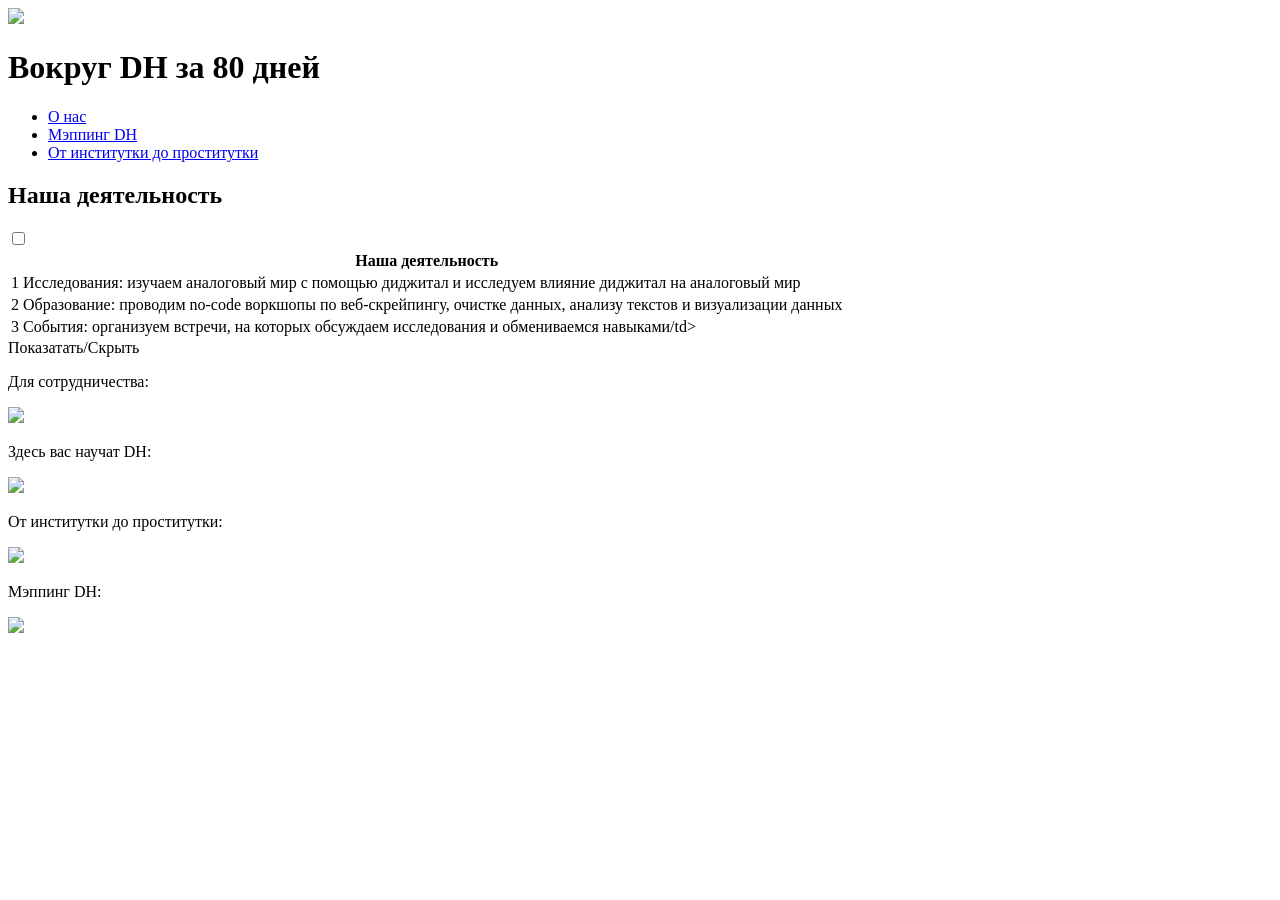
==== map.html @ d3bc72d6 "add page1" ====
<!DOCTYPE html>
<html>
<head>
	<title>Digital Humanities</title>
	<link rel="stylesheet" href="style.css">
	<link href="https://fonts.googleapis.com/css2?family=Raleway:wght@600&display=swap" rel="stylesheet">
	<link href="https://fonts.googleapis.com/css2?family=Raleway:wght@300&display=swap" rel="stylesheet">
</head>
<body>
<div id="header">
 <div id="logo">
<a href="index.html">
<img src="images/logos.png"></a>
 </div>
<div id="name">
<h1>Вокруг DH за 80 дней</h1> 
</div>

<div id="nav">
<ul>
  <li><a href="index.html">О нас</a></li>
  <li><a href="map.html">Мэппинг DH</a></li>
  <li><a href="women.html">От институтки до проститутки</a></li>
</ul>
</div>
</div>

<div id="main" class="price">
<h2>Наша деятельность</h2>
<input type="checkbox" id="button2">
<div class="xpandable-block">
<div class="tab">
	<table class="table_blur">
<tr>
				<th colspan="2">Наша деятельность</th>
			</tr>
			<tr>
				<td>1</td>
				<td>Исследования: изучаем аналоговый мир с помощью диджитал и исследуем влияние диджитал на аналоговый мир </td>
			</tr>
			<tr>
				<td>2</td>
				<td>Образование: проводим no-code воркшопы по веб-скрейпингу, очистке данных, анализу текстов и визуализации данных</td>
			</tr>
			<tr>
				<td>3</td>
				<td>События: организуем встречи, на которых обсуждаем исследования и обмениваемся навыками/td>
			</tr>

</tbody>
	</table>

</div>
  
</div>
  <label class="labeltable" for="button2">Показатать/Cкрыть</label>



<div id="footer">
<p>Для сотрудничества: </p>
<a href="https://t.me/liSP1912">
<img src="images/tg.png"></a>
<p> Здесь вас научат DH: </p>
<a href="https://dh.itmo.ru">
<img src="images/dh.png"></a>
<p>От институтки до проститутки: </p>
<a href="women.html">
<img src="images/edulogo.png"></a>
<p>Мэппинг DH: </p>
<a href="map.html">
<img src="images/map.png"></a>
</div>

</body>
</html>
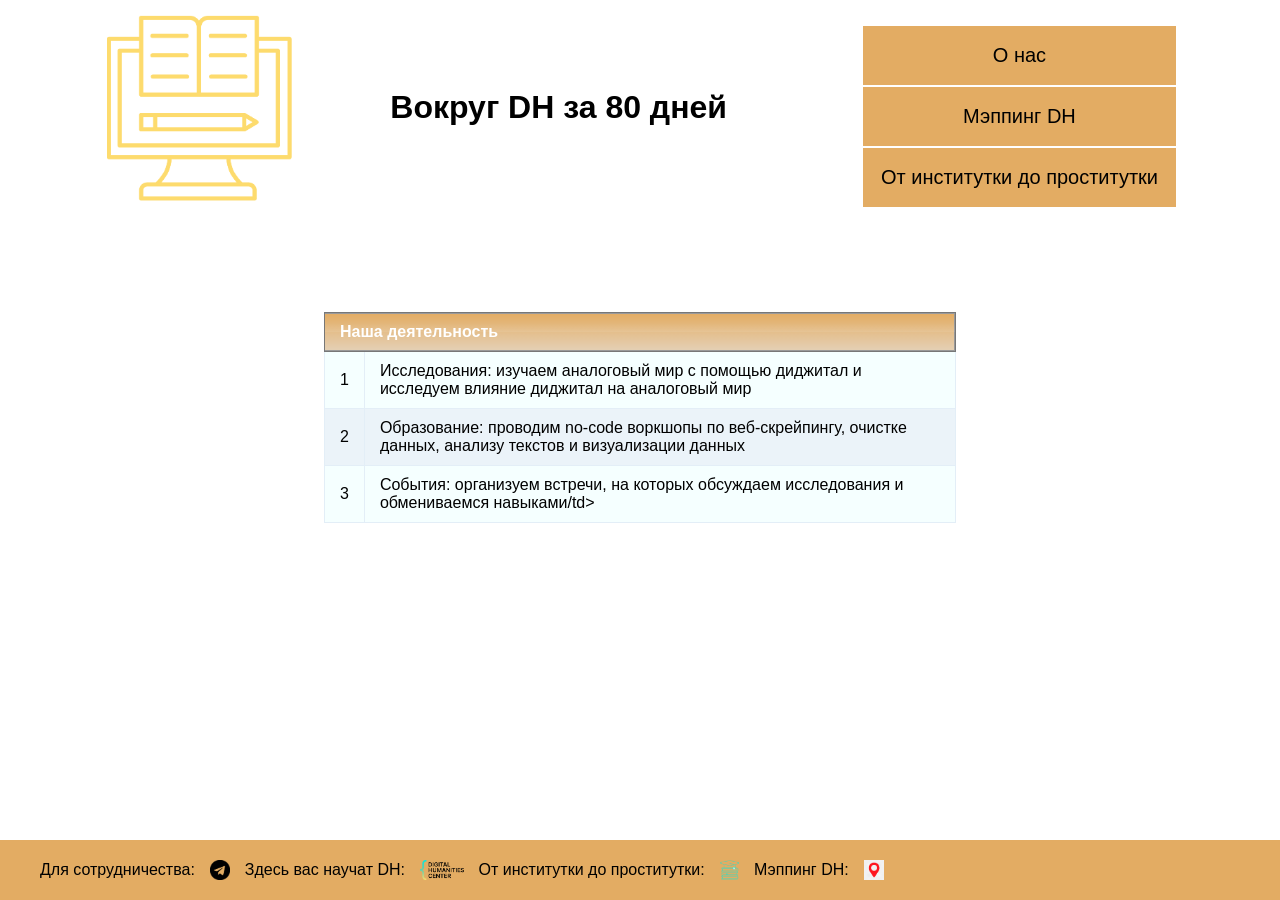
==== commit 0d99b0a4: "new table" ====
--- a/map.html
+++ b/map.html
@@ -25,35 +25,30 @@
 </div>
 </div>
 
-<div id="main" class="price">
-<h2>Наша деятельность</h2>
-<input type="checkbox" id="button2">
-<div class="xpandable-block">
-<div class="tab">
-	<table class="table_blur">
-<tr>
-				<th colspan="2">Наша деятельность</th>
-			</tr>
-			<tr>
-				<td>1</td>
-				<td>Исследования: изучаем аналоговый мир с помощью диджитал и исследуем влияние диджитал на аналоговый мир </td>
-			</tr>
-			<tr>
-				<td>2</td>
-				<td>Образование: проводим no-code воркшопы по веб-скрейпингу, очистке данных, анализу текстов и визуализации данных</td>
-			</tr>
-			<tr>
-				<td>3</td>
-				<td>События: организуем встречи, на которых обсуждаем исследования и обмениваемся навыками/td>
+<div class="wrapper">
+<table class="table_blur">
+<tr>
+				<th colspan="2">Наша деятельность</th>
+			</tr>
+			<tr>
+				<td>1</td>
+				<td>Исследования: изучаем аналоговый мир с помощью диджитал и исследуем влияние диджитал на аналоговый мир </td>
+			</tr>
+			<tr>
+				<td>2</td>
+				<td>Образование: проводим no-code воркшопы по веб-скрейпингу, очистке данных, анализу текстов и визуализации данных</td>
+			</tr>
+			<tr>
+				<td>3</td>
+				<td>События: организуем встречи, на которых обсуждаем исследования и обмениваемся навыками/td>
 			</tr>
 
-</tbody>
-	</table>
-
-</div>
-  
-</div>
-  <label class="labeltable" for="button2">Показатать/Cкрыть</label>
+</tbody>
+	</table>
+
+</div>
+  
+</div>
 
 
 
@@ -61,16 +56,16 @@
 <p>Для сотрудничества: </p>
 <a href="https://t.me/liSP1912">
 <img src="images/tg.png"></a>
-<p> Здесь вас научат DH: </p>
+<p> Здесь вас научат DH: </p>
 <a href="https://dh.itmo.ru">
-<img src="images/dh.png"></a>
+<img src="images/dh.png"></a>
 <p>От институтки до проститутки: </p>
 <a href="women.html">
-<img src="images/edulogo.png"></a>
+<img src="images/edulogo.png"></a>
 <p>Мэппинг DH: </p>
 <a href="map.html">
 <img src="images/map.png"></a>
 </div>
 
 </body>
-</html>+</html>
--- a/style.css
+++ b/style.css
@@ -0,0 +1,180 @@
+/*
+	Comment
+*/
+
+
+body {
+	font-family: 'Raleway', sans-serif;
+	height: 100%;
+    min-width: 800px;
+}
+#header {
+    display: flex;
+	justify-content: space-evenly;
+}
+#name {
+
+	margin-top: 60px;
+}
+#logo img {
+	height: 200px;
+	width: auto;
+}
+#nav {
+	height: 200px;
+        min-width: 300px;
+        display: flex;
+       flex-flow: row wrap;
+       justify-content: flex-end;
+
+}
+#nav ul {
+	display: block;
+}
+#nav li {
+	font-size: 20px;
+	display: block;
+	text-align: center;
+	margin: 2px;
+}
+#nav a {
+	display: block;
+	padding: 18px;
+	text-decoration: none;
+	background: #e3ac63;
+	color: #000;
+}
+ul li a:hover {
+	background: #fff;
+	color: #000;
+}
+#main {
+	text-align: center;
+	margin-bottom: 150px;
+}
+
+.about {
+margin-top: 50px 0;
+}
+
+#footer {
+    display: flex;
+	position: fixed; 
+    left: 0; bottom: 0; 
+    padding: 5px 40px; 
+    background: #e3ac63; 
+    color: #000; 
+    width: 100%; 
+
+}
+#footer p {
+text-align: center;
+}
+
+#footer img {
+	height: 20px;
+	width: auto;
+	padding: 15px;
+        display: flex;
+        flex-flow: row wrap;
+        justify-content: flex-end;
+}
+
+@media (min-width: 1200px) {
+.photos {
+	display: flex;
+	justify-content: center;
+	margin-top: 100px;
+        align-items: center;
+}
+}
+.heading {
+text-align: center;
+}
+
+.photos img {
+    height: 500px;
+	width: auto;
+margin: 0 20px;
+}
+
+.table {
+	width: 300px;
+	border: 2px solid #e3ac63;
+        margin: auto;
+}
+.table td {
+padding: 10px;
+margin: auto;
+}
+A {
+    color: #ce574f; 
+   text-decoration: none;
+   }
+   A:visited {
+    color: #ce574f; 
+    text-decoration: none;
+   }
+   A:active {
+    color: #ce574f;
+    text-decoration: none;
+   }
+.wrapper {
+  width: 100%;
+}
+
+.table_blur {
+  background: #f5ffff;
+  border-collapse: collapse;
+  text-align: left;
+  width: 50%;
+  margin-left:25%;
+  margin-top: 100px;
+}
+.table_blur th {
+  border-top: 1px solid #777777;	
+  border-bottom: 1px solid #777777; 
+  box-shadow: inset 0 1px 0 #999999, inset 0 -1px 0 #999999;
+  background: linear-gradient(#e3ac63, #E4D1B7);
+  color: white;
+  padding: 10px 15px;
+  position: relative;
+}
+.table_blur th:after {
+  content: "";
+  display: block;
+  position: absolute;
+  left: 0;
+  top: 25%;
+  height: 25%;
+  width: 100%;
+  background: linear-gradient(rgba(255, 255, 255, 0), rgba(255,255,255,.08));
+}
+.table_blur tr:nth-child(odd) {
+  background: #ebf3f9;
+}
+.table_blur th:first-child {
+  border-left: 1px solid #777777;	
+  border-bottom:  1px solid #777777;
+  box-shadow: inset 1px 1px 0 #999999, inset 0 -1px 0 #999999;
+}
+.table_blur th:last-child {
+  border-right: 1px solid #777777;
+  border-bottom:  1px solid #777777;
+  box-shadow: inset -1px 1px 0 #999999, inset 0 -1px 0 #999999;
+}
+.table_blur td {
+  border: 1px solid #e3eef7;
+  padding: 10px 15px;
+  position: relative;
+  transition: all 0.5s ease;
+}
+.table_blur tbody:hover td {
+  color: transparent;
+  text-shadow: 0 0 3px #a09f9d;
+}
+.table_blur tbody:hover tr:hover td {
+  color: #444444;
+  text-shadow: none;
+}
+
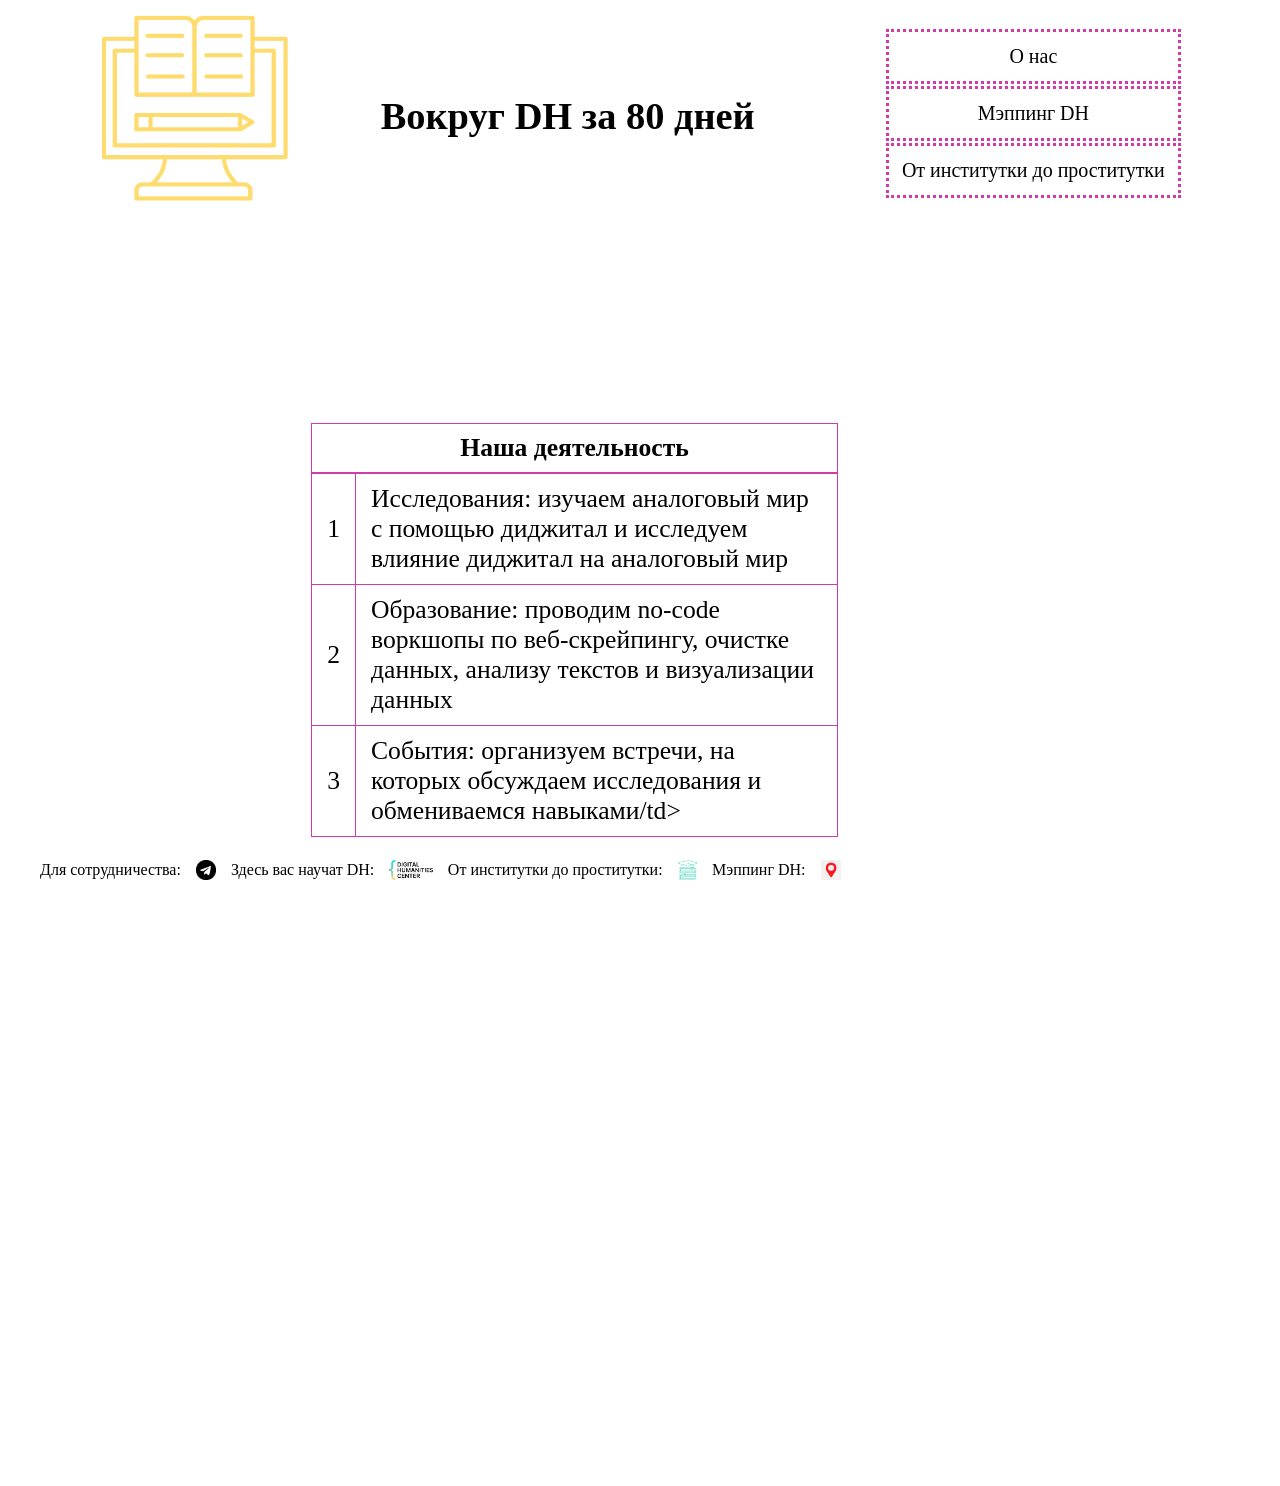
==== commit e7dbcc44: "more adaptive style" ====
--- a/map.html
+++ b/map.html
@@ -25,7 +25,13 @@
 </div>
 </div>
 
-<div class="wrapper">
+<div class="site-wrapper"> 
+<div class="container"> 
+
+<div class="publication__inner"> 
+
+
+<div class="publication__content"> 
 <table class="table_blur">
 <tr>
 				<th colspan="2">Наша деятельность</th>
--- a/style.css
+++ b/style.css
@@ -1,180 +1,238 @@
-/*
-	Comment
-*/
-
-
-body {
-	font-family: 'Raleway', sans-serif;
-	height: 100%;
-    min-width: 800px;
-}
-#header {
-    display: flex;
-	justify-content: space-evenly;
-}
-#name {
-
-	margin-top: 60px;
-}
-#logo img {
-	height: 200px;
-	width: auto;
-}
-#nav {
-	height: 200px;
-        min-width: 300px;
-        display: flex;
-       flex-flow: row wrap;
-       justify-content: flex-end;
-
-}
-#nav ul {
-	display: block;
-}
-#nav li {
-	font-size: 20px;
-	display: block;
-	text-align: center;
-	margin: 2px;
-}
-#nav a {
-	display: block;
-	padding: 18px;
-	text-decoration: none;
-	background: #e3ac63;
-	color: #000;
-}
-ul li a:hover {
-	background: #fff;
-	color: #000;
-}
-#main {
-	text-align: center;
-	margin-bottom: 150px;
-}
-
-.about {
-margin-top: 50px 0;
-}
-
-#footer {
-    display: flex;
-	position: fixed; 
-    left: 0; bottom: 0; 
-    padding: 5px 40px; 
-    background: #e3ac63; 
-    color: #000; 
-    width: 100%; 
-
-}
-#footer p {
-text-align: center;
-}
-
-#footer img {
-	height: 20px;
-	width: auto;
-	padding: 15px;
-        display: flex;
-        flex-flow: row wrap;
-        justify-content: flex-end;
-}
-
-@media (min-width: 1200px) {
-.photos {
-	display: flex;
-	justify-content: center;
-	margin-top: 100px;
-        align-items: center;
-}
-}
-.heading {
-text-align: center;
-}
-
-.photos img {
-    height: 500px;
-	width: auto;
-margin: 0 20px;
-}
-
-.table {
-	width: 300px;
-	border: 2px solid #e3ac63;
-        margin: auto;
-}
-.table td {
-padding: 10px;
-margin: auto;
-}
-A {
-    color: #ce574f; 
-   text-decoration: none;
-   }
-   A:visited {
-    color: #ce574f; 
-    text-decoration: none;
-   }
-   A:active {
-    color: #ce574f;
-    text-decoration: none;
-   }
-.wrapper {
-  width: 100%;
-}
-
-.table_blur {
-  background: #f5ffff;
-  border-collapse: collapse;
-  text-align: left;
-  width: 50%;
-  margin-left:25%;
-  margin-top: 100px;
-}
-.table_blur th {
-  border-top: 1px solid #777777;	
-  border-bottom: 1px solid #777777; 
-  box-shadow: inset 0 1px 0 #999999, inset 0 -1px 0 #999999;
-  background: linear-gradient(#e3ac63, #E4D1B7);
-  color: white;
-  padding: 10px 15px;
-  position: relative;
-}
-.table_blur th:after {
-  content: "";
-  display: block;
-  position: absolute;
-  left: 0;
-  top: 25%;
-  height: 25%;
-  width: 100%;
-  background: linear-gradient(rgba(255, 255, 255, 0), rgba(255,255,255,.08));
-}
-.table_blur tr:nth-child(odd) {
-  background: #ebf3f9;
-}
-.table_blur th:first-child {
-  border-left: 1px solid #777777;	
-  border-bottom:  1px solid #777777;
-  box-shadow: inset 1px 1px 0 #999999, inset 0 -1px 0 #999999;
-}
-.table_blur th:last-child {
-  border-right: 1px solid #777777;
-  border-bottom:  1px solid #777777;
-  box-shadow: inset -1px 1px 0 #999999, inset 0 -1px 0 #999999;
-}
-.table_blur td {
-  border: 1px solid #e3eef7;
-  padding: 10px 15px;
-  position: relative;
-  transition: all 0.5s ease;
-}
-.table_blur tbody:hover td {
-  color: transparent;
-  text-shadow: 0 0 3px #a09f9d;
-}
-.table_blur tbody:hover tr:hover td {
-  color: #444444;
-  text-shadow: none;
-}
-
+/*
+	Comment
+*/
+
+
+body {
+	display: -webkit-box;
+    display: -ms-flexbox;
+    display: flex;
+    -webkit-box-orient: vertical;
+    -webkit-box-direction: normal;
+    -ms-flex-direction: column;
+    flex-direction: column;
+    font-family: 'ProximaNova';
+    font-size: 1.2rem;
+    min-height: 100vh;
+    position: relative;
+    padding-bottom: 30px;
+	
+}
+#header {
+    display: flex;
+    justify-content: space-evenly;
+}
+#name {
+
+	margin-top: 60px;
+}
+#logo img {
+	height: 200px;
+	width: auto;
+}
+#nav {
+	height: 200px;
+        min-width: 300px;
+        display: flex;
+       flex-flow: row wrap;
+       justify-content: flex-end;
+
+}
+#nav ul {
+	display: block;
+}
+#nav li {
+	font-size: 20px;
+	display: block;
+	text-align: center;
+	margin: 2px;
+}
+#nav a {
+	display: block;
+	padding: 13px;
+        border-width: 1 px;
+        border-radius: 0px;
+        background-color: #ffffff;
+       background-position: center center;
+        border-color: #d23aaa;
+       border-style: dotted;
+}
+ul li a:hover {
+	background: #fff;
+	color: #000;
+}
+#main {
+	text-align: center;
+	margin-bottom: 150px;
+
+}
+
+.about {
+margin-top: 50px 0;
+}
+
+#footer {
+    display: flex;
+     position: fixed; 
+    left: 0; bottom: 0; 
+    padding: 5px 40px; 
+    background: white; 
+    color: #000; 
+    width: 100%; 
+
+}
+#footer p {
+text-align: center;
+font-size: 1rem;
+}
+
+#footer img {
+	height: 20px;
+	width: auto;
+	padding: 15px;
+        display: flex;
+        flex-flow: row wrap;
+        justify-content: flex-end;
+}
+
+@media (min-width: 1200px) {
+.photos {
+	display: flex;
+	justify-content: center;
+	margin-top: 100px;
+        align-items: center;
+}
+}
+.heading {
+text-align: center;
+}
+
+.photos img {
+    height: 500px;
+	width: auto;
+margin: 0 20px;
+}
+
+.table {
+	width: 300px;
+	border: 2px solid #e3ac63;
+        margin: auto;
+}
+.table td {
+padding: 10px;
+margin: auto;
+}
+A {
+    color: black; 
+   text-decoration: none;
+   }
+   A:visited {
+    color: black; 
+    text-decoration: none;
+   }
+   A:active {
+    color: black;
+    text-decoration: none;
+   }
+
+
+
+.wrapper {
+  width: 100%;
+}
+
+.table_blur {
+  background: white;
+  border-collapse: collapse;
+  text-align: centre;
+  width: 50%;
+  margin-left:25%;
+  margin-top: 100px;
+}
+.table_blur th {
+  border-top: 1px  #d23aaa;	
+  border-bottom: 1px  #d23aaa; 
+  box-shadow: inset 0 1px 0 #d23aaa, inset 0 -1px 0 #d23aaa;
+  background: white;
+  color: black;
+  padding: 10px 15px;
+  position: relative;
+}
+.table_blur th:after {
+  content: "";
+  display: block;
+  position: absolute;
+  left: 0;
+  top: 25%;
+  height: 25%;
+  width: 100%;
+}
+.table_blur tr:nth-child(odd) {
+  background: white;
+}
+.table_blur th:first-child {
+  border-left: 1px solid #d23aaa;	
+  border-bottom:  1px solid #d23aaa;
+ 
+}
+.table_blur th:last-child {
+  border-right: 1px solid #d23aaa;
+  border-bottom:  1px solid #d23aaa;
+ 
+}
+.table_blur td {
+  border: 1px solid #d23aaa;
+  padding: 10px 15px;
+  position: relative;
+  transition: all 0.5s ease;
+}
+.table_blur tbody:hover td {
+  color: transparent;
+  text-shadow: 0 0 3px #a09f9d;
+}
+.table_blur tbody:hover tr:hover td {
+  color: #444444;
+  text-shadow: none;
+}
+
+.site-wrapper {
+    display: -webkit-box;
+    display: -ms-flexbox;
+    display: flex;
+    -webkit-box-orient: vertical;
+    -webkit-box-direction: normal;
+    -ms-flex-direction: column;
+    flex-direction: column;
+    font-family: 'ProximaNova';
+    font-size: 1.6rem;
+    min-height: 100vh;
+    position: relative;
+    padding-bottom: 335px;
+}
+.container {
+    margin-left: auto;
+    margin-right: auto;
+    max-width: 1360px;
+    padding-left: 40px;
+    padding-right: 40px;
+}
+.publication__inner {
+    display: -webkit-box;
+    display: -ms-flexbox;
+    display: flex;
+    -webkit-box-pack: justify;
+    -ms-flex-pack: justify;
+    justify-content: space-between;
+}
+.publication__content-wrap {
+    font-family: Spectral;
+    font-size: 18px;
+    -ms-flex-preferred-size: 75%;
+    flex-basis: 75%;
+    Text-align: center;
+}
+.publication__content {
+    padding-right: 131px;
+    padding-top: 110px;
+    word-wrap: break-word;
+}
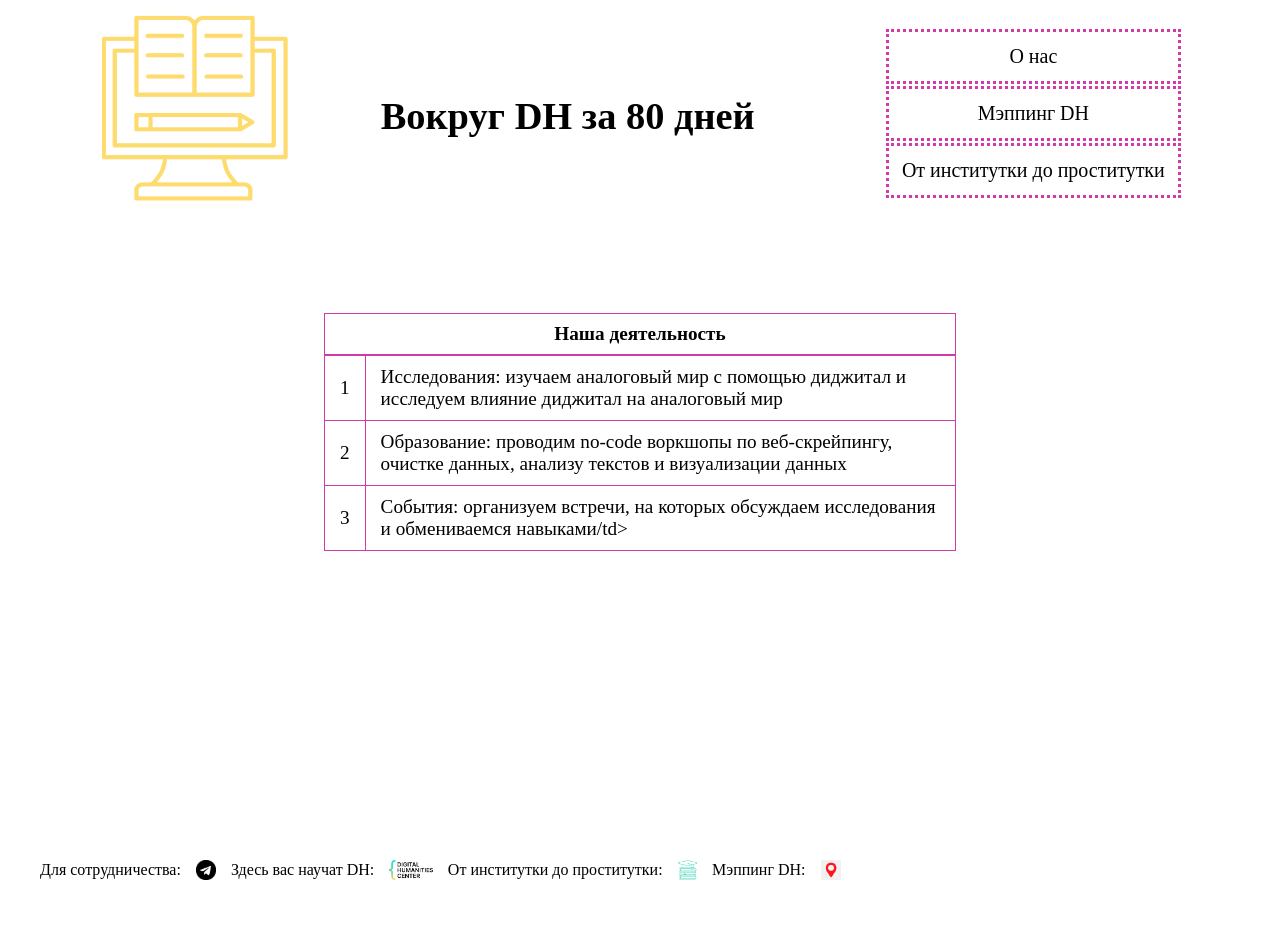
==== commit a073fbc2: "TABLE SMMALLER" ====
--- a/map.html
+++ b/map.html
@@ -25,13 +25,10 @@
 </div>
 </div>
 
-<div class="site-wrapper"> 
-<div class="container"> 
-
-<div class="publication__inner"> 
 
 
-<div class="publication__content"> 
+
+<div class="body"> 
 <table class="table_blur">
 <tr>
 				<th colspan="2">Наша деятельность</th>
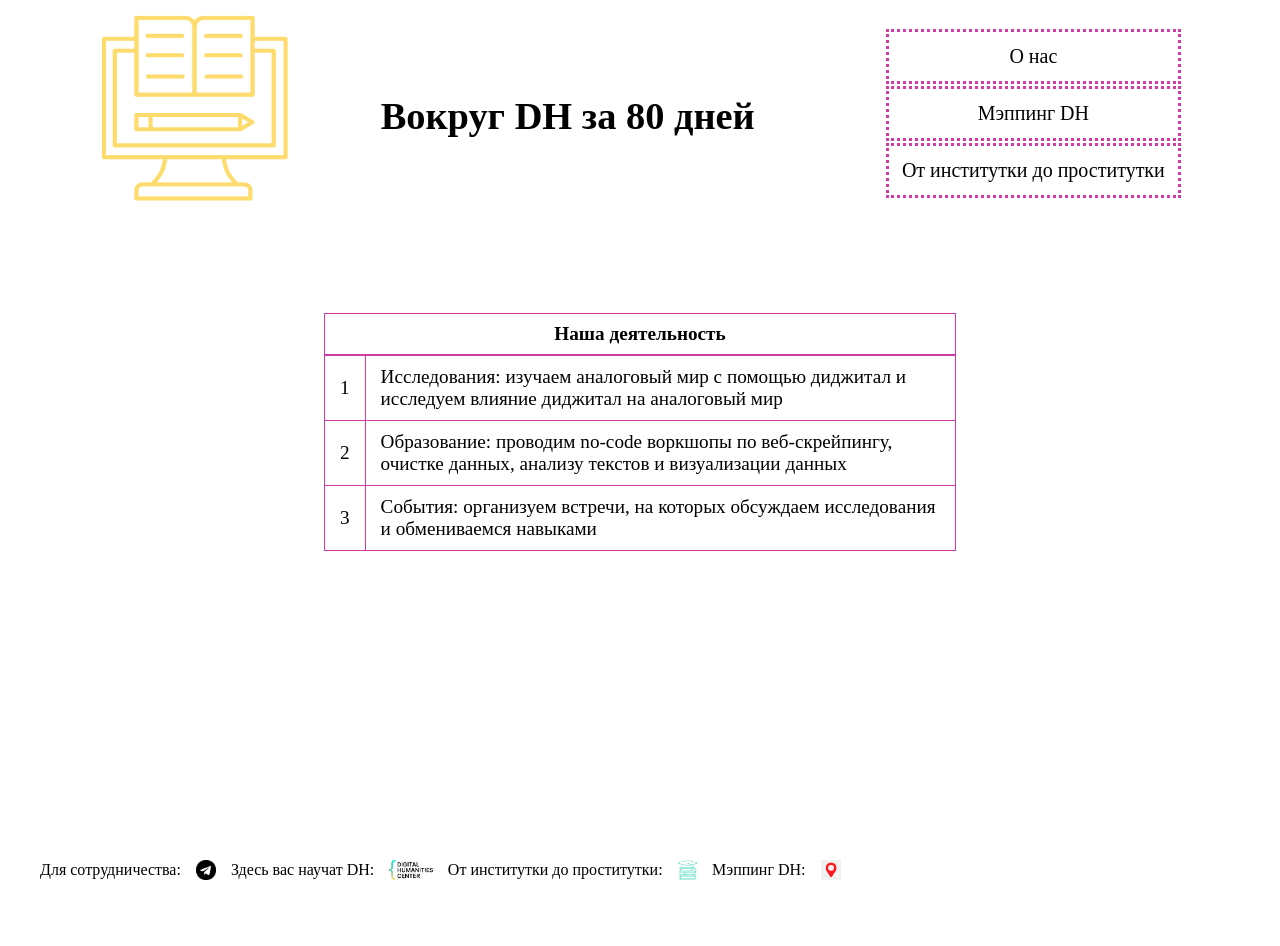
==== commit 6ceecc3c: "закрыла тег" ====
--- a/map.html
+++ b/map.html
@@ -25,9 +25,9 @@
 </div>
 </div>
 
-
-
-
+
+
+
 <div class="body"> 
 <table class="table_blur">
 <tr>
@@ -43,7 +43,7 @@
 			</tr>
 			<tr>
 				<td>3</td>
-				<td>События: организуем встречи, на которых обсуждаем исследования и обмениваемся навыками/td>
+				<td>События: организуем встречи, на которых обсуждаем исследования и обмениваемся навыками</td> 
 			</tr>
 
 </tbody>
